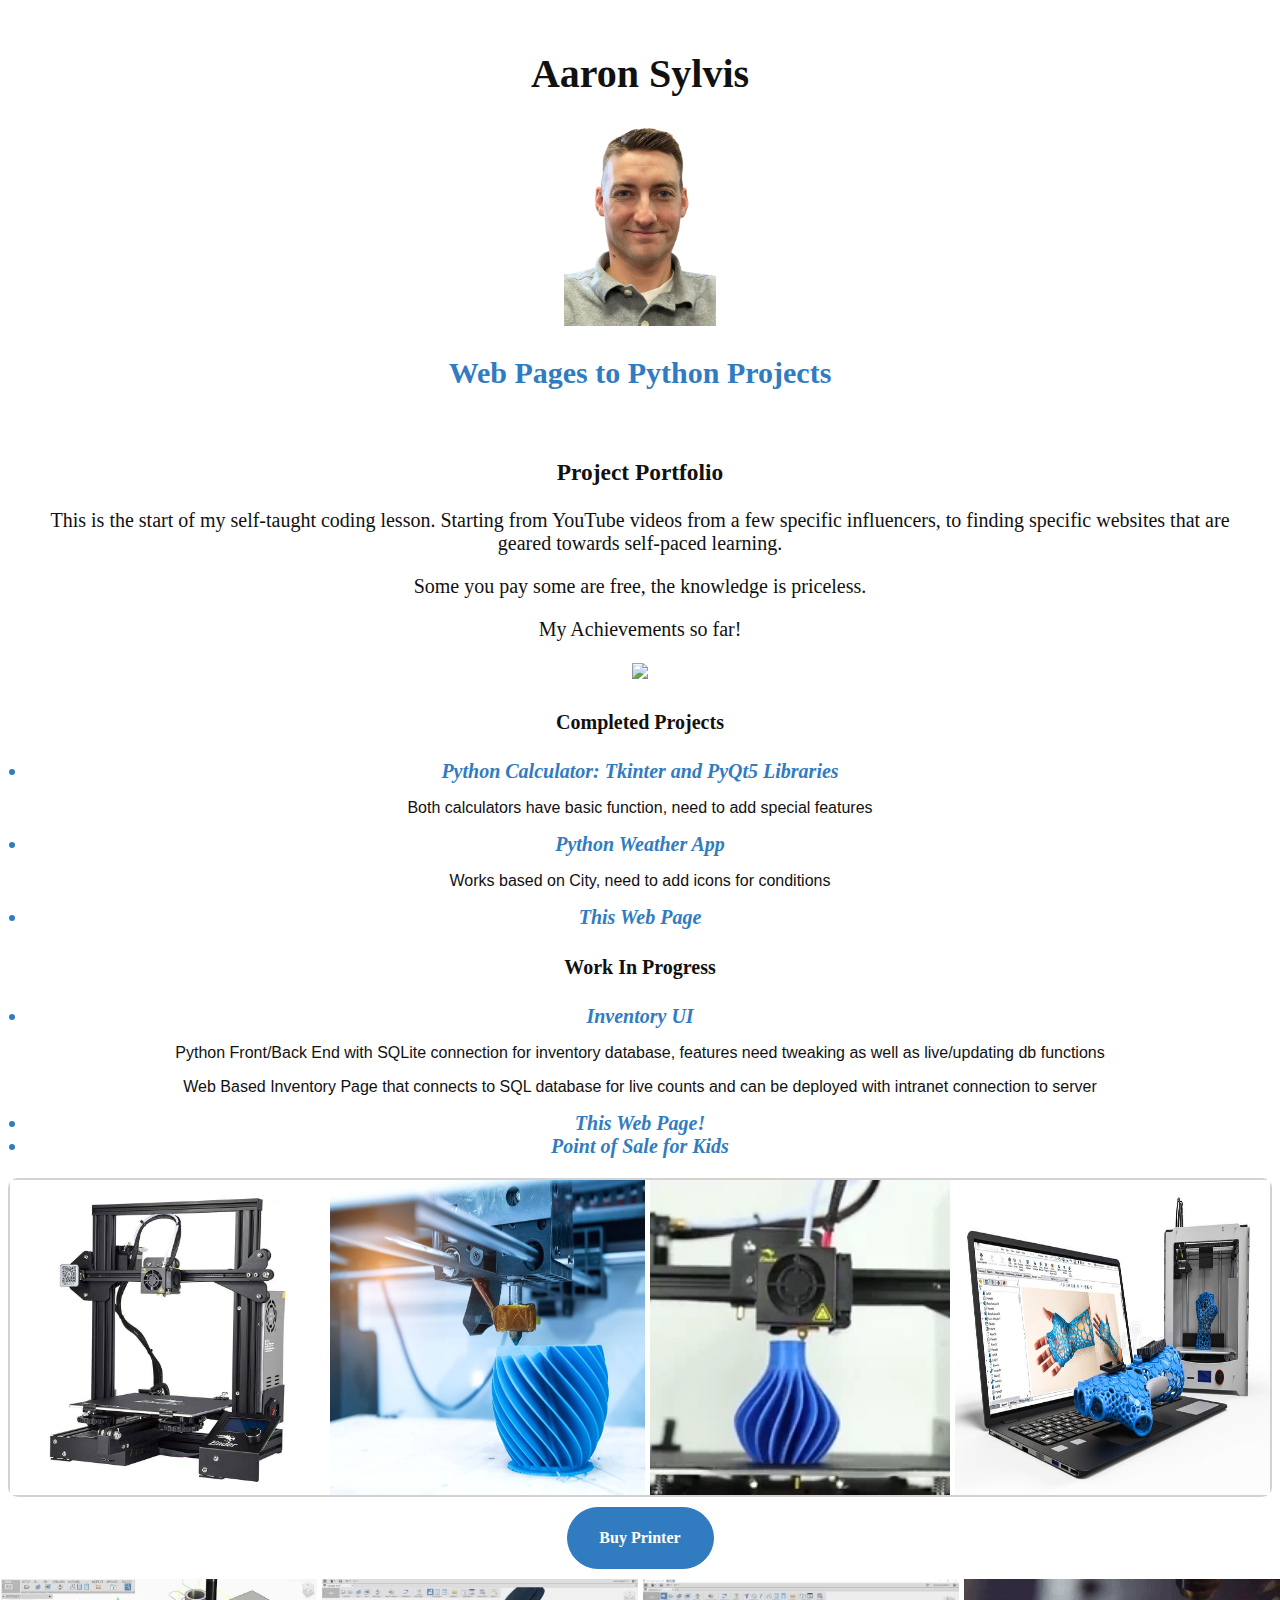
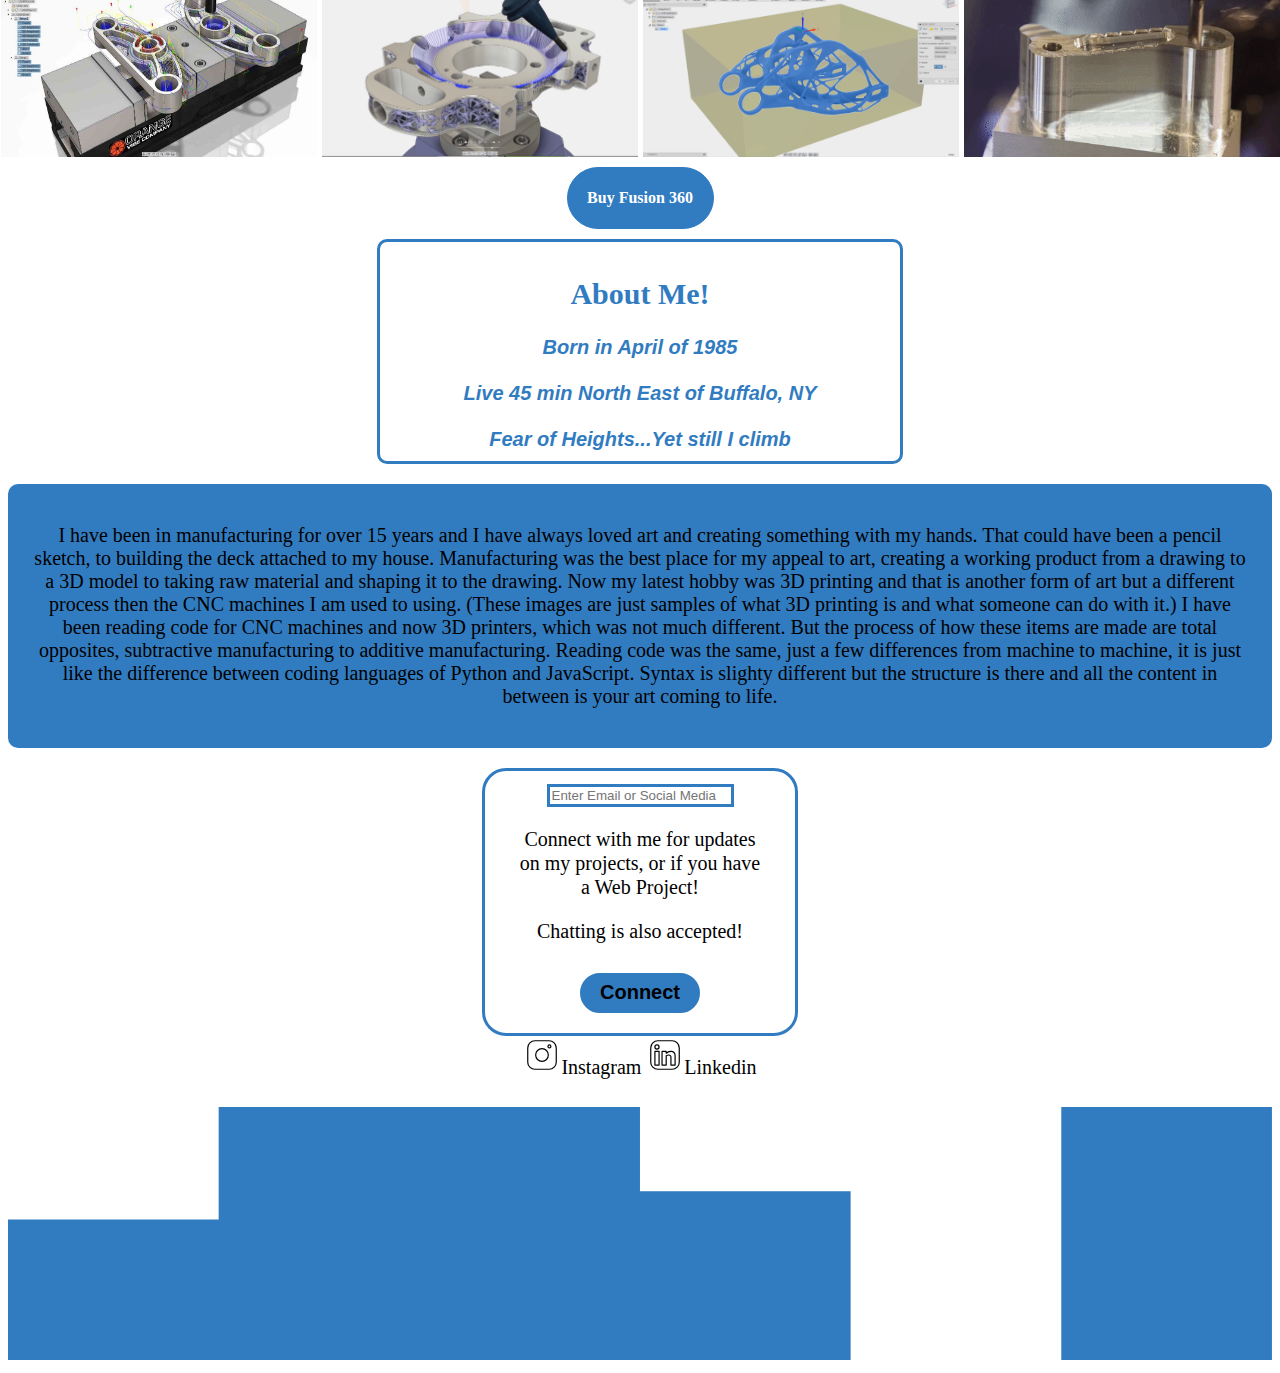
==== index.html @ c6c001b4 "Add files via upload" ====
<!DOCTYPE html>
<html lang="en">
<head>
    <link rel="stylesheet" href="styles.css"/>
    <meta charset="UTF-8">
    <meta name="viewport" content="width=devi<html lang="en"ce-width, initial-scale=1.0">
    <script src="actions.js"></script>
    <title>Aaron's Portfolio</title>
    <h1>Aaron Sylvis</h1>
    <div class="headshot">
    <!--<img src="me.jpg" width="10%">-->
    <img src="Me2.png" width="12%" alt="Aaron Headshot no backgorund">
    </div>
    <h2>Web Pages to Python Projects</h2>
    </head>
<body>
    <div class="pp">
        <h3>Project Portfolio</h3>
         <p id="bio-1"> This is the start of my self-taught coding lesson. Starting from YouTube videos from a few specific influencers,
            to finding specific websites that are geared towards self-paced learning.</p> 
            <p id="bio-1">Some you pay some are free, the knowledge is priceless.</p>
            <p>My Achievements so far!</p>
            <img src="\images\Responsive Web Design Cert.png">
        <h4>Completed Projects</h4>
        <li>Python Calculator: Tkinter and PyQt5 Libraries</li><p id="bio">Both calculators have basic function, need to add special features</p>
        <li>Python Weather App</li><p id="bio">Works based on City, need to add icons for conditions</p>
        <li>This Web Page</li>
        <h4>Work In Progress</h4>
        <li>Inventory UI</li>
        <p id="bio">Python Front/Back End with SQLite connection for inventory database, features need tweaking as well as live/updating db functions</p>
        <p id="bio">Web Based Inventory Page that connects to SQL database for live counts and can be deployed with intranet connection to server</p>
        <li>This Web Page!</li>
        <li><a href="https://point-of-service.netlify.app/" target="_blank" class="project">Point of Sale for Kids</a></li>                           
    </div>

    <div class="printers">
        <img src="Creality Printer.jpg" width="25%" alt="Creality Ender 3  3d printer">
        <img src="3d-Printing.jpg" width="25%" alt="3d printer blue sweeping lines vase">
        <img src="3D printing.webp" width="25%" alt="GIF blue sweeping lines vase layer by layer">
        <img src="Ultimaker.jpg" width="25%" alt="Ultimaker 3d printer with product on laptop">
    </div>
    <div class="button-buy1">
        <p><a id="button" href="https://www.amazon.com/Pro-Removable-Certified-8-66x8-66x9-84in-220x220x250mm/dp/B07GYRQVYV/ref=sr_1_4?keywords=creality+printer&amp;qid=1649357016&amp;sr=8-4&_encoding=UTF8&tag=coffeecarscoo-20&linkCode=ur2&linkId=7a44c56102f9de5763a518b276091208&camp=1789&creative=9325" target="_blank">
            Buy Printer</a></p>
    </div>
    <div class="fusion">
        <img src="Fusion360.jpeg" width="25%" alt="FusionCAM, Vise setup with two parts toolpath lines">
        <img src="Fusion360-2.png" width="25%" alt="FusionCAM, Additive part with 5th axis machining toolpath">
        <img src="Fusion360-3.png" width="25%" alt="Fusion, Generative design incased in faded block">
        <img src="Fusion360-4.gif" width="25%" alt="Fusion GIF, Toolpath simulation to machine cutting material">
    </div>
    <div class="button-buy2">
        <p><a id="button" href="https://www.dpbolvw.net/click-100498652-12217302" target="_blank">Buy Fusion 360</a></p>
    </div>
    <!--Fusion360</a>-->
    <div class="me">
    <h2>About Me!</h2>
        <div class="list-me">
        <li>Born in April of 1985</li>
        <br />
        <li>Live 45 min North East of Buffalo, NY</li>
        <br />
        <li>Fear of Heights...Yet still I climb</li>
        </div>
    </div>
    <div class="exp">
        <p>I have been in manufacturing for over 15 years and I have always loved art and creating something with my hands. That could have been a pencil sketch,
            to building the deck attached to my house. Manufacturing was the best place for my appeal to art, creating a working product from a drawing to a 3D model
            to taking raw material and shaping it to the drawing. Now my latest hobby was 3D printing and that is another form of
            art but a different process then the CNC machines I am used to using. (These images are just samples of what 3D printing
            is and what someone can do with it.) I have been reading code for CNC machines and now 3D printers, which was not much different.
            But the process of how these items are made are total opposites, subtractive manufacturing to additive manufacturing. Reading code was the same,
            just a few differences from machine to machine, it is just like the difference between coding languages of Python and JavaScript. Syntax is slighty different
            but the structure is there and all the content in between is your art coming to life. </p>  
    </div>
    <div class="input-text">
        <form method="post" action='name-list.html'>
        <input id="textbox" type="email" placeholder="Enter Email or Social Media"><p>Connect with me for updates on my projects, or if you have a Web Project!</p>
            <p>Chatting is also accepted!</p>
        <input class="media-button" type="submit" value="Connect">
        </form>
    </div>
    <div class="media-list">
        <label><a href="https://www.instagram.com/a_ron2005/" target="_blank"><img src="../images/instagram.svg" width="3%">Instagram </a></label>
        <label><a href="https://www.linkedin.com/in/aaron-sylvis-09b8aa9b" target="_blank"><img src="../images/linkedin2.svg" width="3%">Linkedin </a></label>
    </div>
    <svg id="waves" xmlns="http://www.w3.org/2000/svg" viewBox="0 0 1440 320"><path fill="#317cc1" fill-opacity="1" d="M0,64L0,160L240,160L240,32L480,32L480,32L720,32L720,128L960,128L960,320L1200,320L1200,32L1440,32L1440,320L1200,320L1200,320L960,320L960,320L720,320L720,320L480,320L480,320L240,320L240,320L0,320L0,320Z"></path></svg>
</body>
</html>
---- styles.css ----
:root{
    --blue-button: #317cc1;
        
}
h1{
    /*background-image: url("../images/wave.svg");*/
    
}
h2{
    color: var(--blue-button);
    
}
body{
    background: white;
    color: rgb(17, 17, 17);
    font-size: 20px;
    font-weight: lighter;
    text-align: center;
    margin-top: 50px;
    /*background-image: url("../images/mountain.jpg");
    background-image: url("../images/wave.svg");*/
    
}

/*.headshot{
    border: 1px solid #0c0c0c;
    border-radius: 80px; 
    border-style: dashed;
}*/

.pp{
    margin-top: 10px;
    padding: 20px;
}

li{
    font-weight: bold;
    color: var(--blue-button);
    font-style: italic;
}

#bio-1{
    font-size: 20px;
}

#bio{
    font-size: 16px;
    font-family: Arial, Helvetica, sans-serif;
}
.project{
    font-weight: bold;
    color: var(--blue-button);
    font-style: italic;
    text-decoration: none;
}
.printers{
    display: flex;
    justify-content: center;
    object-fit: cover;
    gap: 5px;
    border: 2px solid rgb(211, 209, 209);
    border-radius: 10px;
}

.fusion{
    display: flex;
    justify-content: center;
    object-fit: fill;
    gap: 5px;
}

.button-buy1{
     color: white;
     border: 1px solid var(--blue-button);
     border-radius: 50px;
     background: var(--blue-button);
     padding-left: 10px;
     padding-right: 10px;
     padding-top: 5px;
     padding-bottom: 5px;
     font-size: 16px;
     font-weight: bold;
     color: #ffffff;
     width: 125px;
     margin-left: auto;
     margin-right: auto;
     margin-top: 10px;
     margin-bottom: 10px;
}
.button-buy1:hover {
    background: rgb(206, 105, 23);
    color: #111011
}

.button-buy2{
    color: white;
    border: 1px solid var(--blue-button);
    border-radius: 50px;
    background: var(--blue-button);
    padding-left: 10px;
    padding-right: 10px;
    padding-top: 5px;
    padding-bottom: 5px;
    font-size: 16px;
    font-weight: bold;
    color: #ffffff;
    width: 125px;
    margin-left: auto;
    margin-right: auto;
    margin-top: 10px;
    margin-bottom: 10px;
}
.button-buy2:hover {
   background: rgb(206, 105, 23);
   color: #111011
}

#button{
    color: white;
    text-decoration: none;
}

.me{
    font-family: Georgia, 'Times New Roman', Times, serif;
    padding: 10px;
    border: 3px solid var(--blue-button);
    border-radius: 10px;
    color: #080808;
    list-style: none;
    max-width: 500px;
    display: block;
    justify-content: center;
    margin-left: auto;
    margin-right: auto;

}

.list-me{
    font-family:'Lucida Sans', 'Lucida Sans Regular', 'Lucida Grande', 'Lucida Sans Unicode', Geneva, Verdana, sans-serif;
    font-size: 20px;
    font-weight: bold;
    color: rgb(206, 105, 23);
    text-align: center;    
}

.exp{
    padding: 20px;
    background: var(--blue-button);
    color: black;
    font-size: 20px;
    border-radius: 10px;
    margin-bottom: 20px;
    margin-top: 20px;
}

.input-text{
    display: block;
    line-height: 24px;
    width: 250px;
    margin-left: auto;
    margin-right: auto;
    padding-top: 10px;
    padding-bottom: 10px;
    padding-left: 30px;
    padding-right: 30px;
    border: 3px solid var(--blue-button);;
    border-radius: 24px;
    color: black;

}

#textbox{
    border: 3px solid var(--blue-button);
}

.media-button {
    padding-left: 10px;
    padding-right: 10px;
    padding-top: 5px;
    padding-bottom: 5px;
    font-size: 20px;
    font-weight: bold;
    margin-left: auto;
    margin-right: auto;
    margin-top: 10px;
    margin-bottom: 10px;
    min-width: 120px;
    height: 40px;
    padding: 5px 10px;
    cursor: pointer;
    transition: all 0.3s ease;
    position: relative;
    display: inline-block;
    outline: none;
    border-radius: 30px;
    z-index: 0;
    background: var(--blue-button);
    overflow: hidden;
    border: 2px solid var(--blue-button);
    color: var(--blue-button)
    text-align: center;
}
.media-button:hover {
    color: rgb(211, 209, 209);
    background: rgb(206, 105, 23);
}
.media-button :hover:after {
    width: 100%;
}
.media-button:after {
    content: "Connect";
    position: absolute;
    z-index: -1;
    transition: all 0.5s ease;
    left: 18%;
    top: 25%;
    width: 0;
    height: 100%;
    background: white;
    
}
  
.media-list, a {
    color: black;
    text-decoration: none;
}

@media(max-width: 750px){
    :root{
        --blue-button: #666869;
    background: radial-gradient(
        #ccc 20%,
        #223 100%
     );
    }  
}
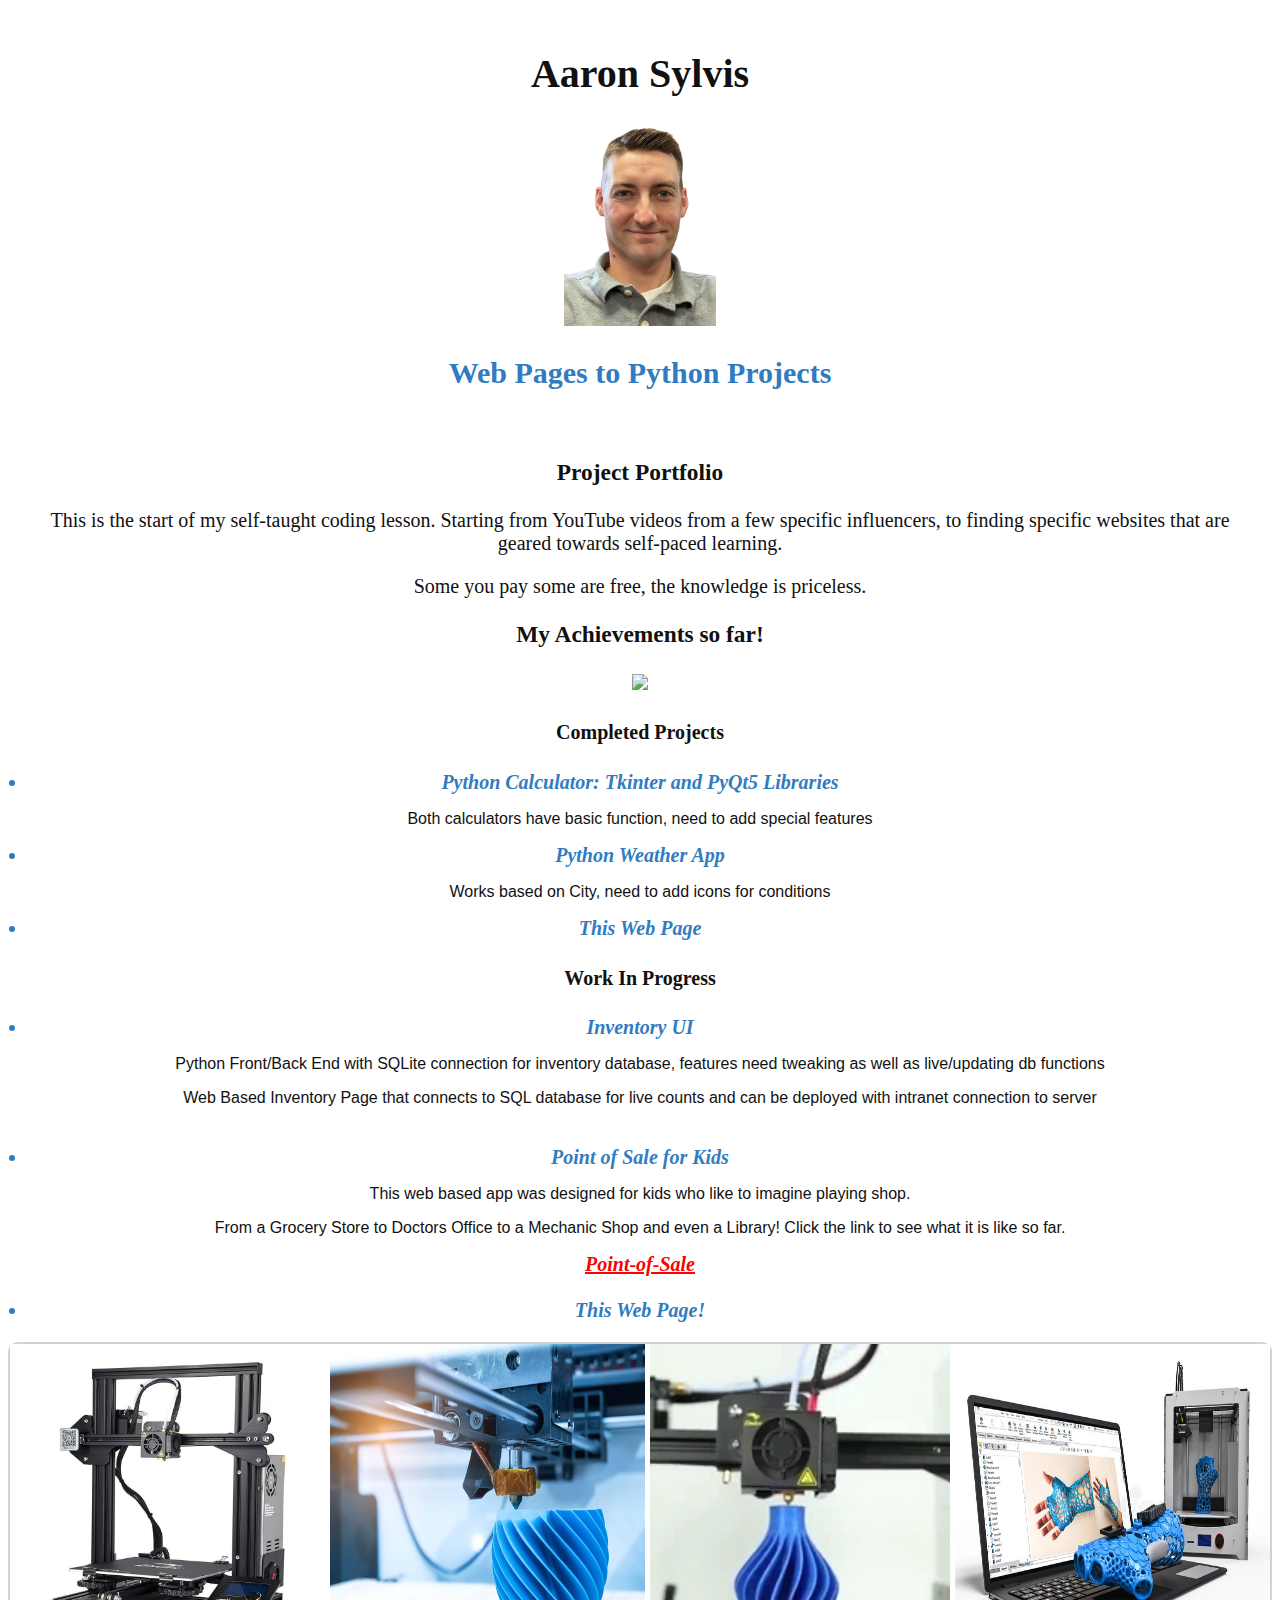
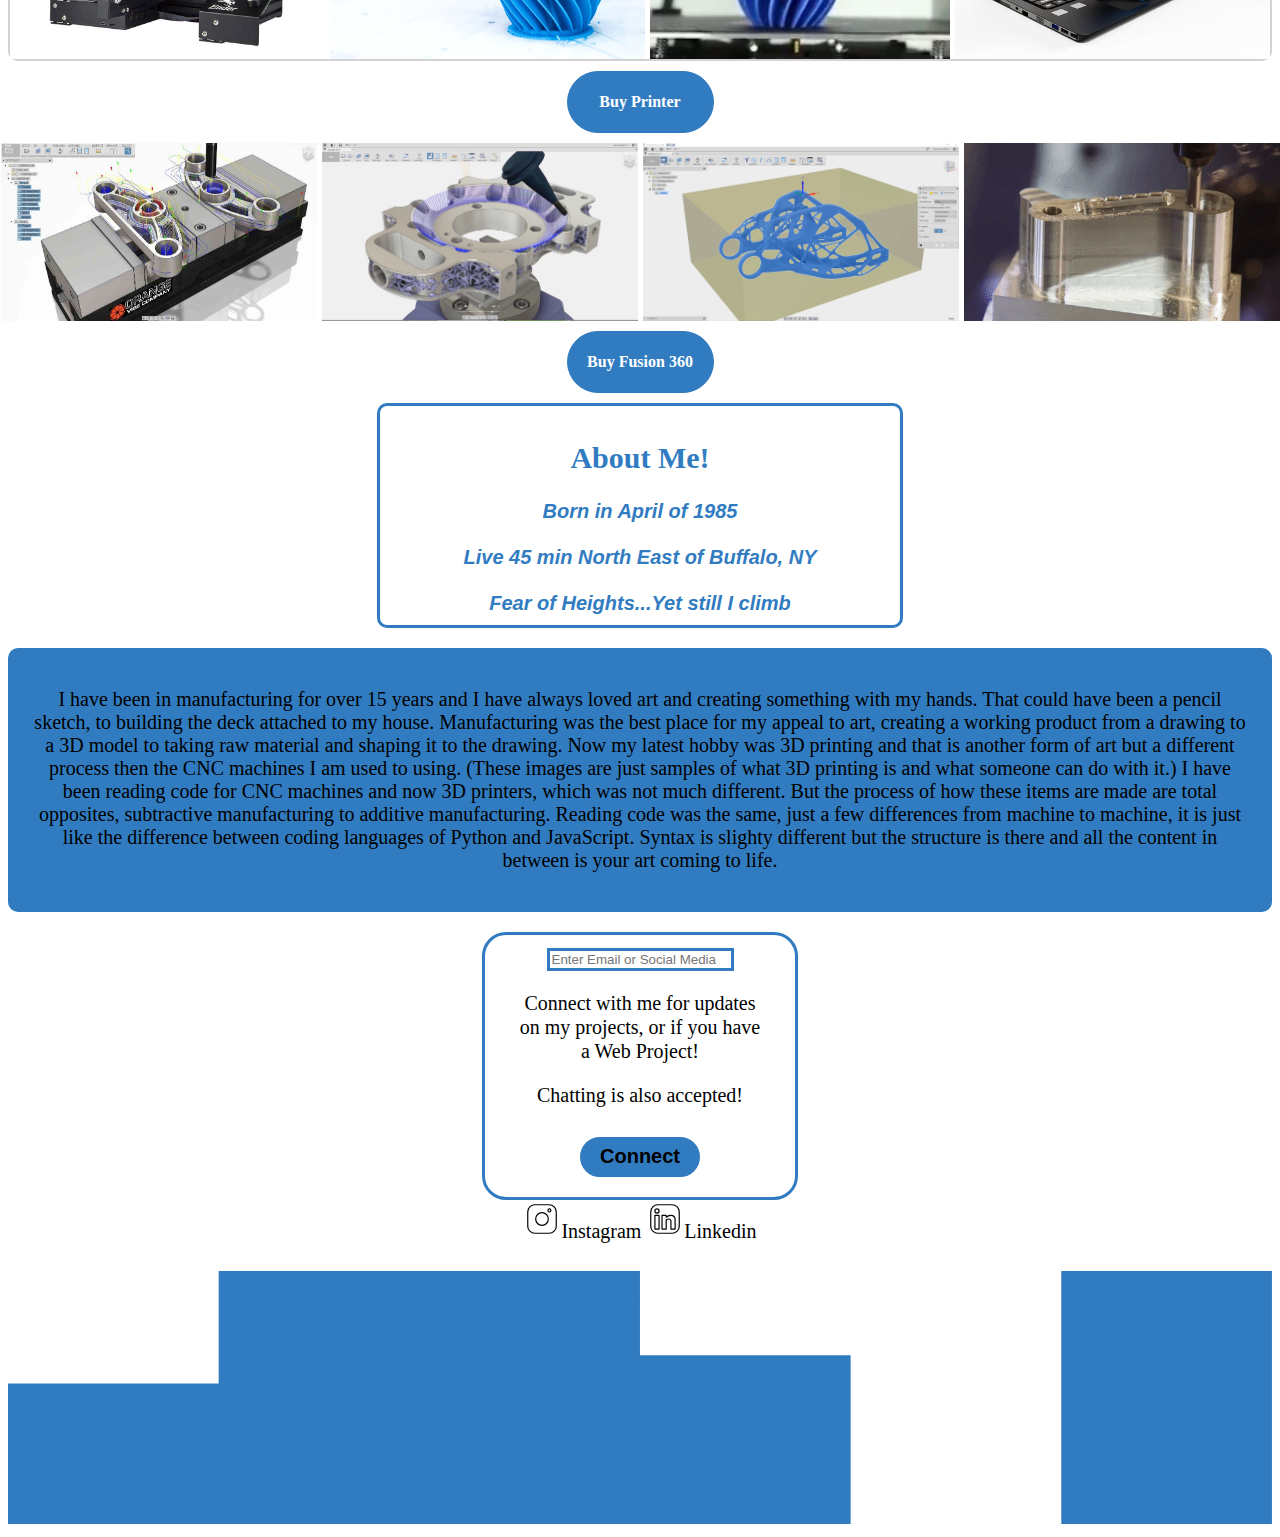
==== commit 65903571: "Add files via upload" ====
--- a/index.html
+++ b/index.html
@@ -19,8 +19,8 @@
          <p id="bio-1"> This is the start of my self-taught coding lesson. Starting from YouTube videos from a few specific influencers,
             to finding specific websites that are geared towards self-paced learning.</p> 
             <p id="bio-1">Some you pay some are free, the knowledge is priceless.</p>
-            <p>My Achievements so far!</p>
-            <img src="\images\Responsive Web Design Cert.png">
+            <h3>My Achievements so far!</h3>
+            <img src="/images/Responsive Web Design Cert.png" width="30%">
         <h4>Completed Projects</h4>
         <li>Python Calculator: Tkinter and PyQt5 Libraries</li><p id="bio">Both calculators have basic function, need to add special features</p>
         <li>Python Weather App</li><p id="bio">Works based on City, need to add icons for conditions</p>
@@ -29,8 +29,13 @@
         <li>Inventory UI</li>
         <p id="bio">Python Front/Back End with SQLite connection for inventory database, features need tweaking as well as live/updating db functions</p>
         <p id="bio">Web Based Inventory Page that connects to SQL database for live counts and can be deployed with intranet connection to server</p>
-        <li>This Web Page!</li>
-        <li><a href="https://point-of-service.netlify.app/" target="_blank" class="project">Point of Sale for Kids</a></li>                           
+        <br>
+        <li>Point of Sale for Kids</li>
+        <p id="bio">This web based app was designed for kids who like to imagine playing shop.</p>
+        <p id="bio">From a Grocery Store to Doctors Office to a Mechanic Shop and even a Library! Click the link to see what it is like so far.</p>
+        <a href="https://point-of-service.netlify.app/" target="_blank" id="project">Point-of-Sale</a>
+        <br><br>
+        <li>This Web Page!</li>                           
     </div>
 
     <div class="printers">
--- a/styles.css
+++ b/styles.css
@@ -47,11 +47,12 @@
     font-size: 16px;
     font-family: Arial, Helvetica, sans-serif;
 }
-.project{
-    font-weight: bold;
-    color: var(--blue-button);
+#project{
+    font-weight: bold;
+    color: red;
     font-style: italic;
-    text-decoration: none;
+    text-decoration: underline;
+    
 }
 .printers{
     display: flex;
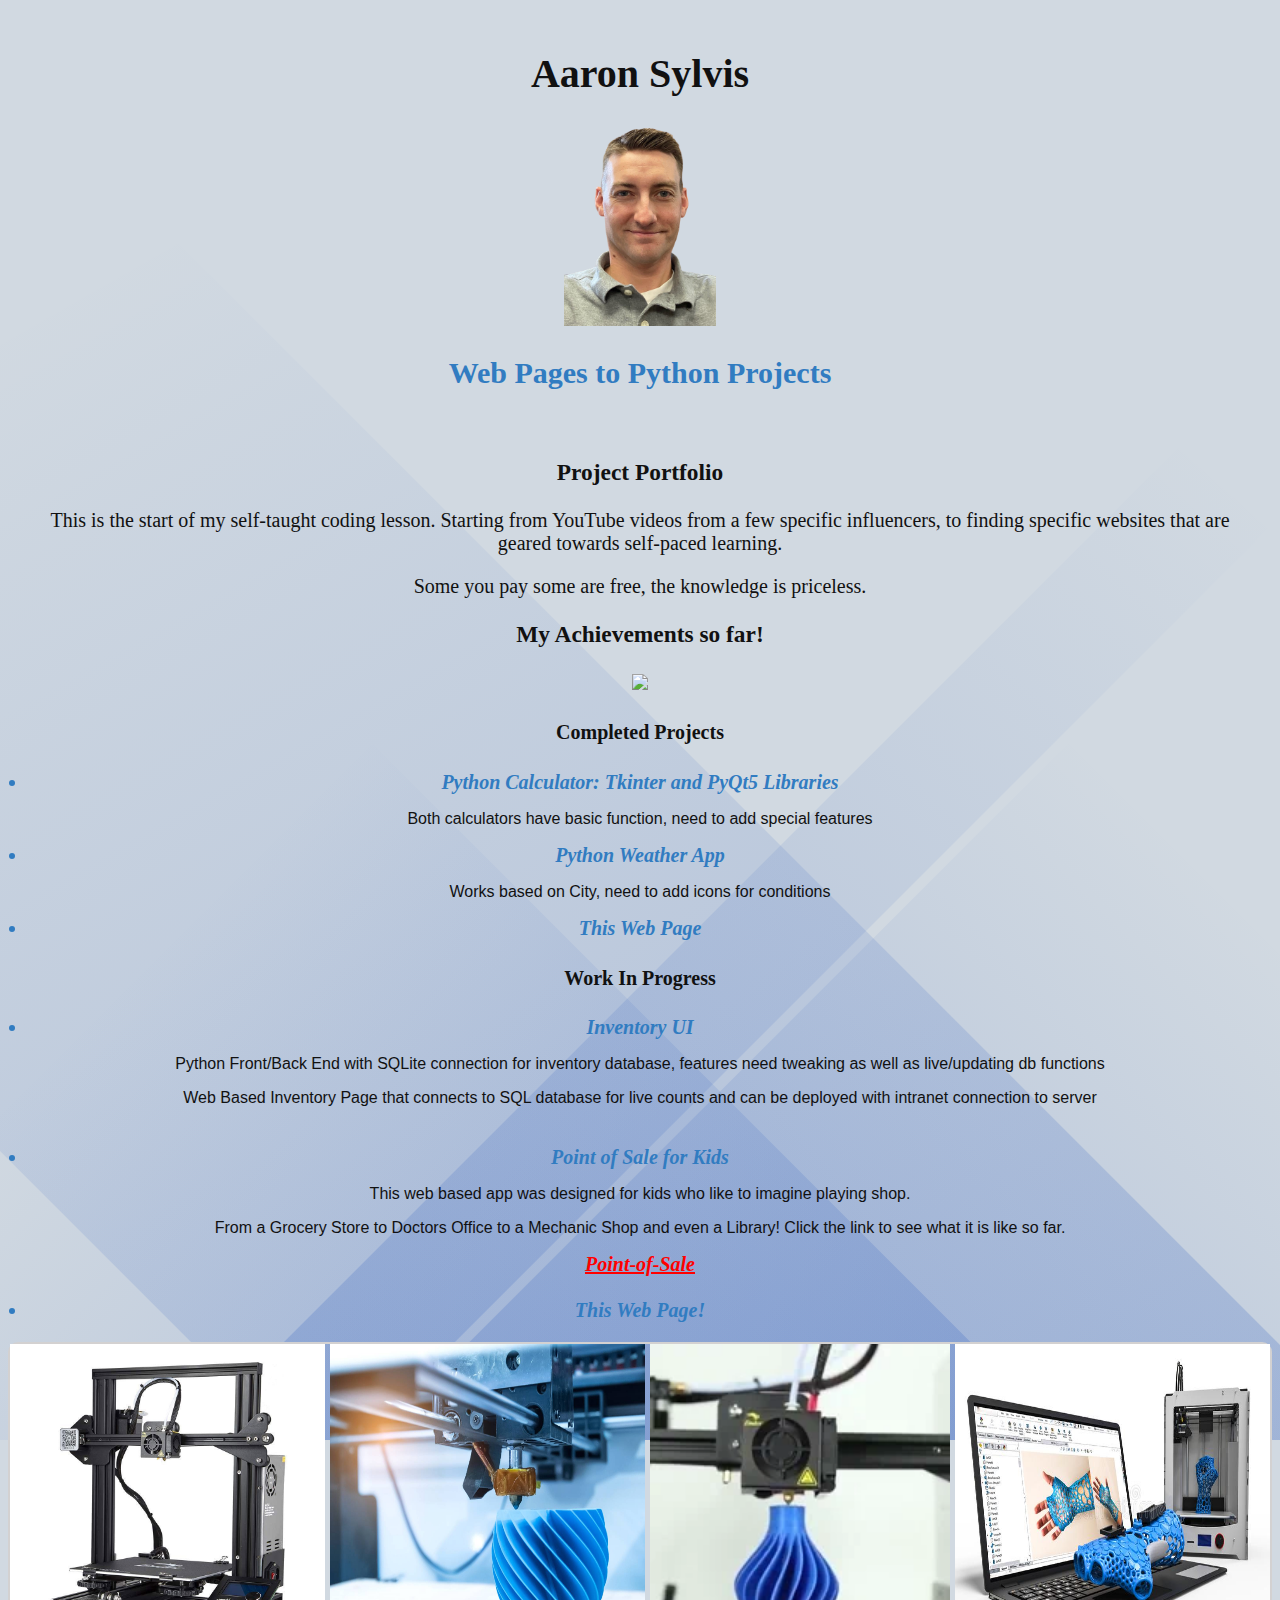
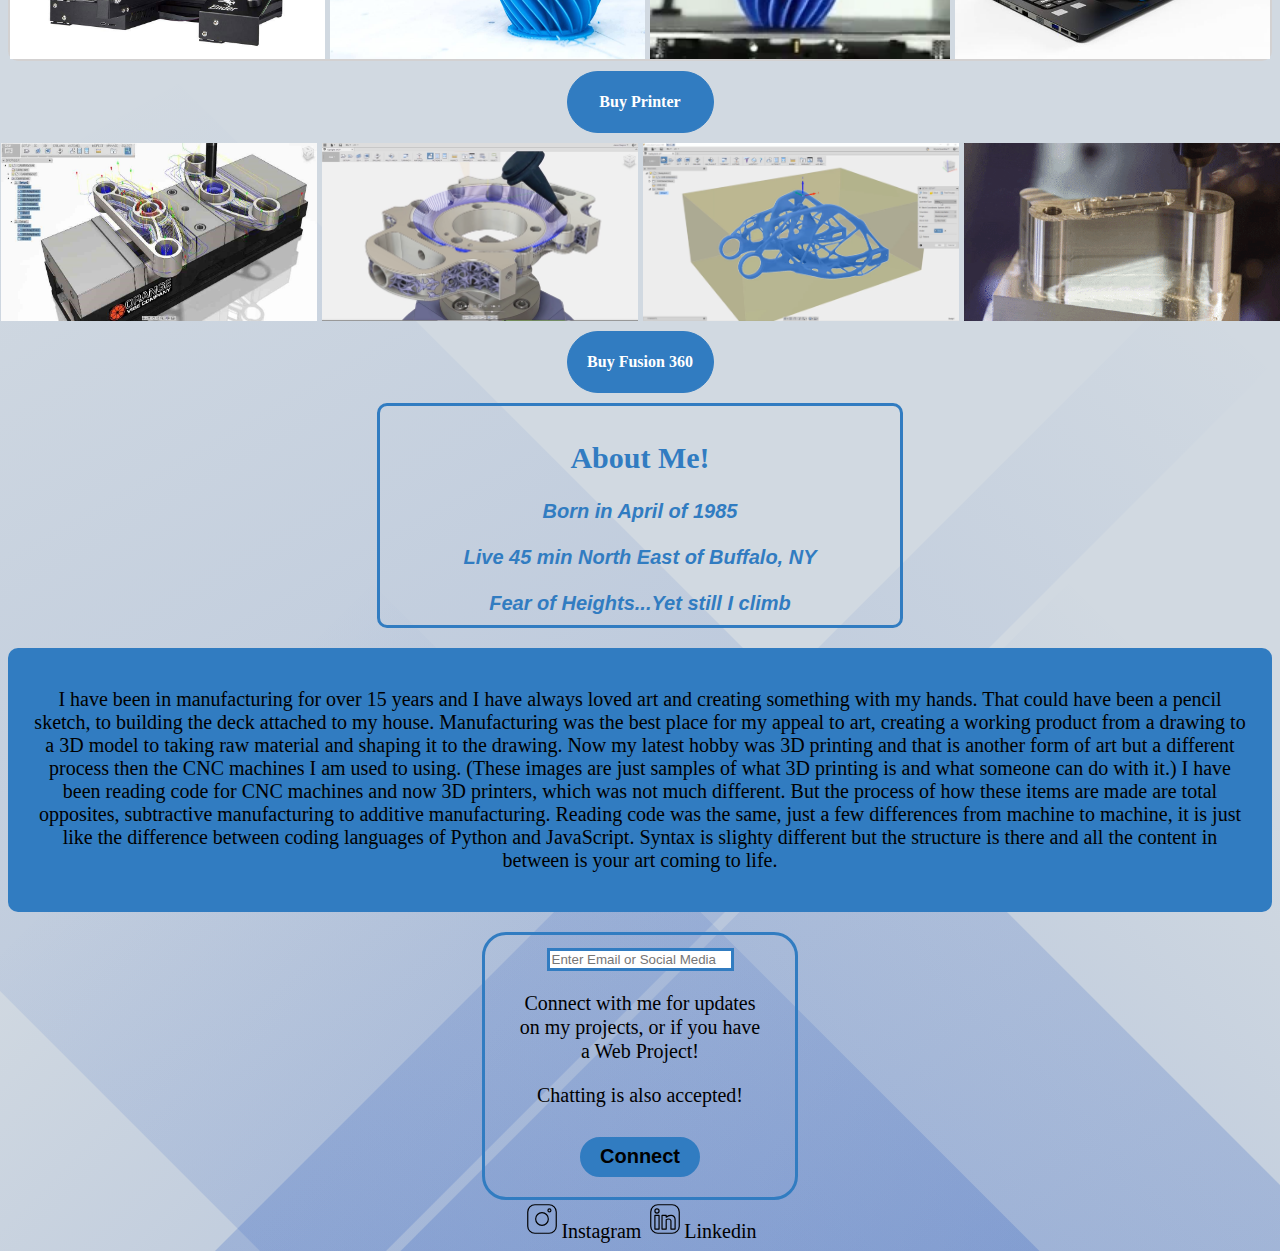
==== commit c44de451: "Add files via upload" ====
--- a/index.html
+++ b/index.html
@@ -89,6 +89,6 @@
         <label><a href="https://www.instagram.com/a_ron2005/" target="_blank"><img src="../images/instagram.svg" width="3%">Instagram </a></label>
         <label><a href="https://www.linkedin.com/in/aaron-sylvis-09b8aa9b" target="_blank"><img src="../images/linkedin2.svg" width="3%">Linkedin </a></label>
     </div>
-    <svg id="waves" xmlns="http://www.w3.org/2000/svg" viewBox="0 0 1440 320"><path fill="#317cc1" fill-opacity="1" d="M0,64L0,160L240,160L240,32L480,32L480,32L720,32L720,128L960,128L960,320L1200,320L1200,32L1440,32L1440,320L1200,320L1200,320L960,320L960,320L720,320L720,320L480,320L480,320L240,320L240,320L0,320L0,320Z"></path></svg>
+    <!--<svg id="waves" xmlns="http://www.w3.org/2000/svg" viewBox="0 0 1440 320"><path fill="#317cc1" fill-opacity="1" d="M0,64L0,160L240,160L240,32L480,32L480,32L720,32L720,128L960,128L960,320L1200,320L1200,32L1440,32L1440,320L1200,320L1200,320L960,320L960,320L720,320L720,320L480,320L480,320L240,320L240,320L0,320L0,320Z"></path></svg>-->
 </body>
 </html>--- a/styles.css
+++ b/styles.css
@@ -1,9 +1,8 @@
 :root{
     --blue-button: #317cc1;
-        
-}
-h1{
-    /*background-image: url("../images/wave.svg");*/
+      
+}
+h1{    /*background-image: url("../images/wave.svg");*/
     
 }
 h2{
@@ -19,6 +18,7 @@
     margin-top: 50px;
     /*background-image: url("../images/mountain.jpg");
     background-image: url("../images/wave.svg");*/
+    background-image: url("data:image/svg+xml,%3csvg xmlns='http://www.w3.org/2000/svg' version='1.1' xmlns:xlink='http://www.w3.org/1999/xlink' xmlns:svgjs='http://svgjs.com/svgjs' width='1440' height='1440' preserveAspectRatio='none' viewBox='0 0 1440 1440'%3e%3cg mask='url(%26quot%3b%23SvgjsMask1066%26quot%3b)' fill='none'%3e%3crect width='1440' height='1440' x='0' y='0' fill='rgba(209%2c 217%2c 225%2c 1)'%3e%3c/rect%3e%3cpath d='M186 1440L1626 0L1797 0L357 1440z' fill='url(%23SvgjsLinearGradient1067)'%3e%3c/path%3e%3cpath d='M1375 1440L-65 0L-1151 0L289 1440z' fill='url(%23SvgjsLinearGradient1068)'%3e%3c/path%3e%3cpath d='M371.5334499453113 1440L1440 371.5334499453113L1440 1440z' fill='url(%23SvgjsLinearGradient1067)'%3e%3c/path%3e%3cpath d='M0 1440L1068.4665500546887 1440L 0 371.5334499453113z' fill='url(%23SvgjsLinearGradient1068)'%3e%3c/path%3e%3c/g%3e%3cdefs%3e%3cmask id='SvgjsMask1066'%3e%3crect width='1440' height='1440' fill='white'%3e%3c/rect%3e%3c/mask%3e%3clinearGradient x1='0%25' y1='100%25' x2='100%25' y2='0%25' id='SvgjsLinearGradient1067'%3e%3cstop stop-color='rgba(15%2c 70%2c 185%2c 0.2)' offset='0'%3e%3c/stop%3e%3cstop stop-opacity='0' stop-color='rgba(15%2c 70%2c 185%2c 0.2)' offset='0.66'%3e%3c/stop%3e%3c/linearGradient%3e%3clinearGradient x1='100%25' y1='100%25' x2='0%25' y2='0%25' id='SvgjsLinearGradient1068'%3e%3cstop stop-color='rgba(15%2c 70%2c 185%2c 0.2)' offset='0'%3e%3c/stop%3e%3cstop stop-opacity='0' stop-color='rgba(15%2c 70%2c 185%2c 0.2)' offset='0.66'%3e%3c/stop%3e%3c/linearGradient%3e%3c/defs%3e%3c/svg%3e");
     
 }
 
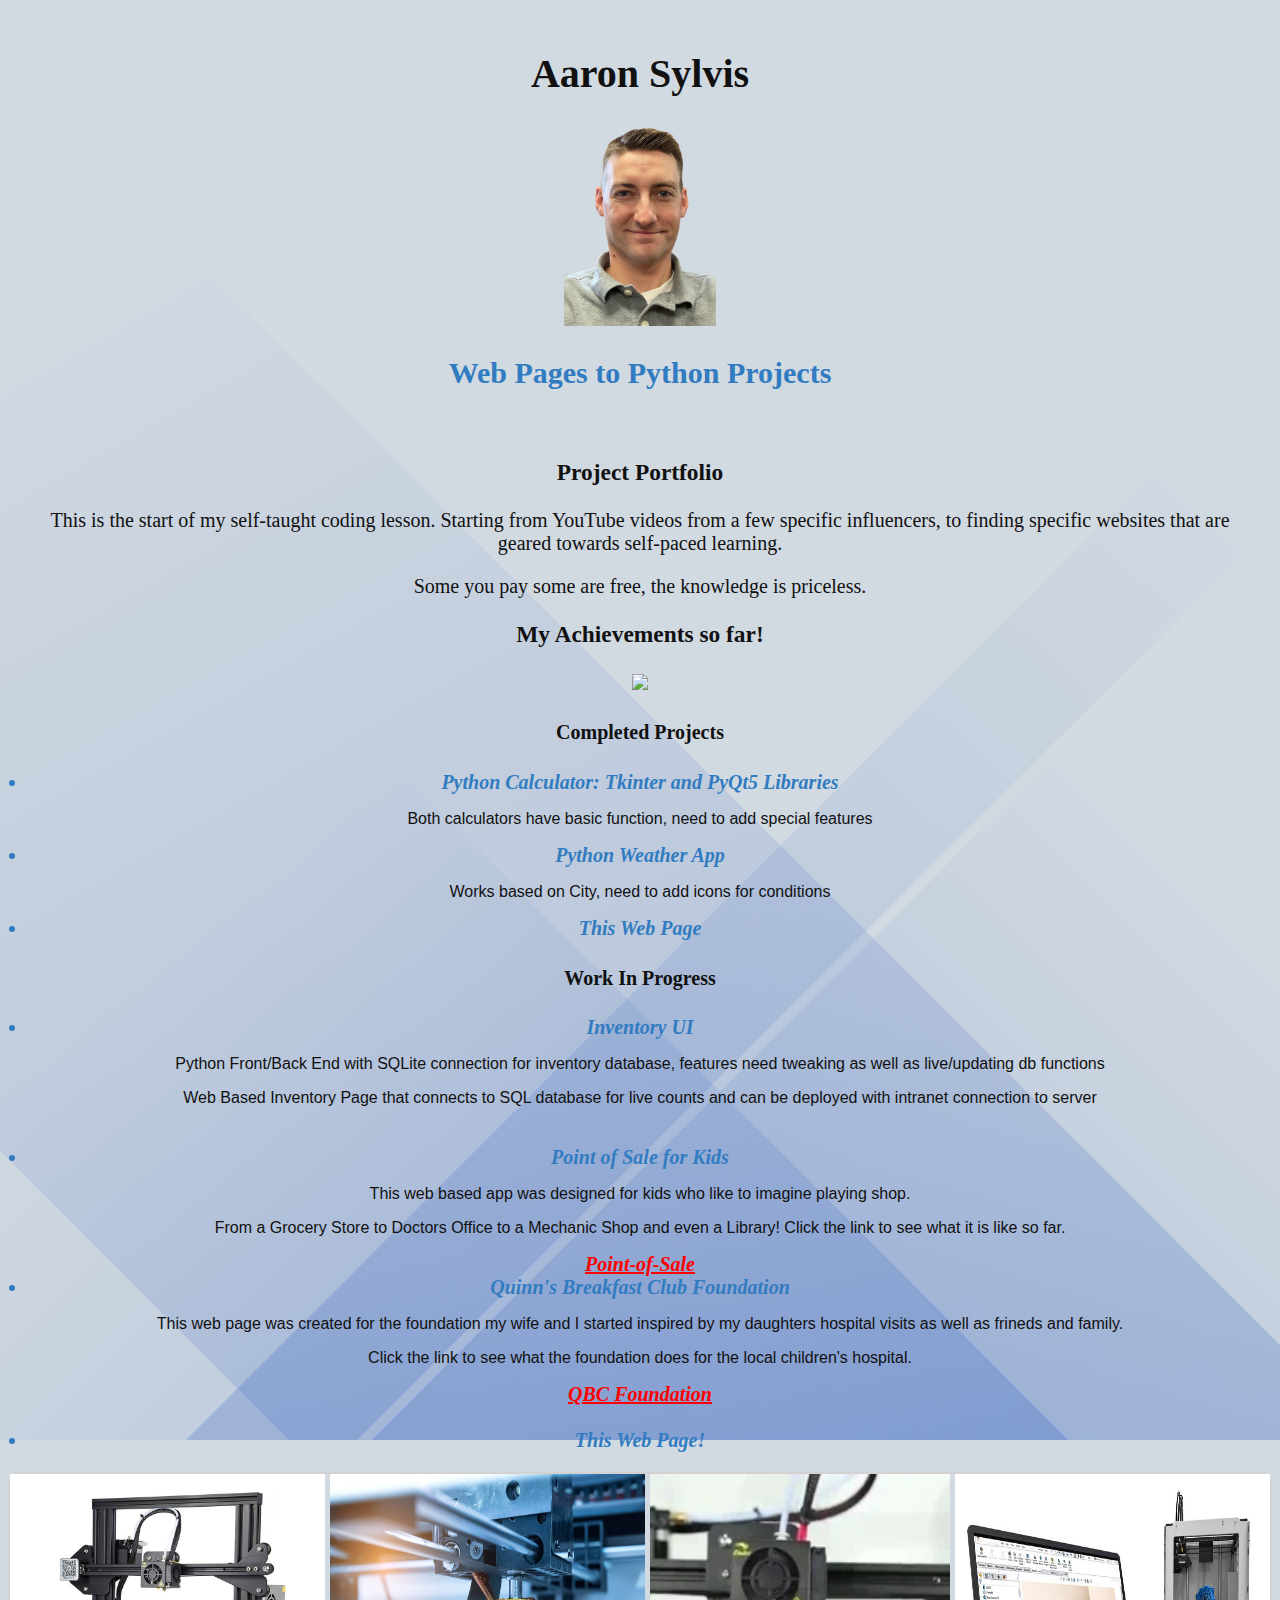
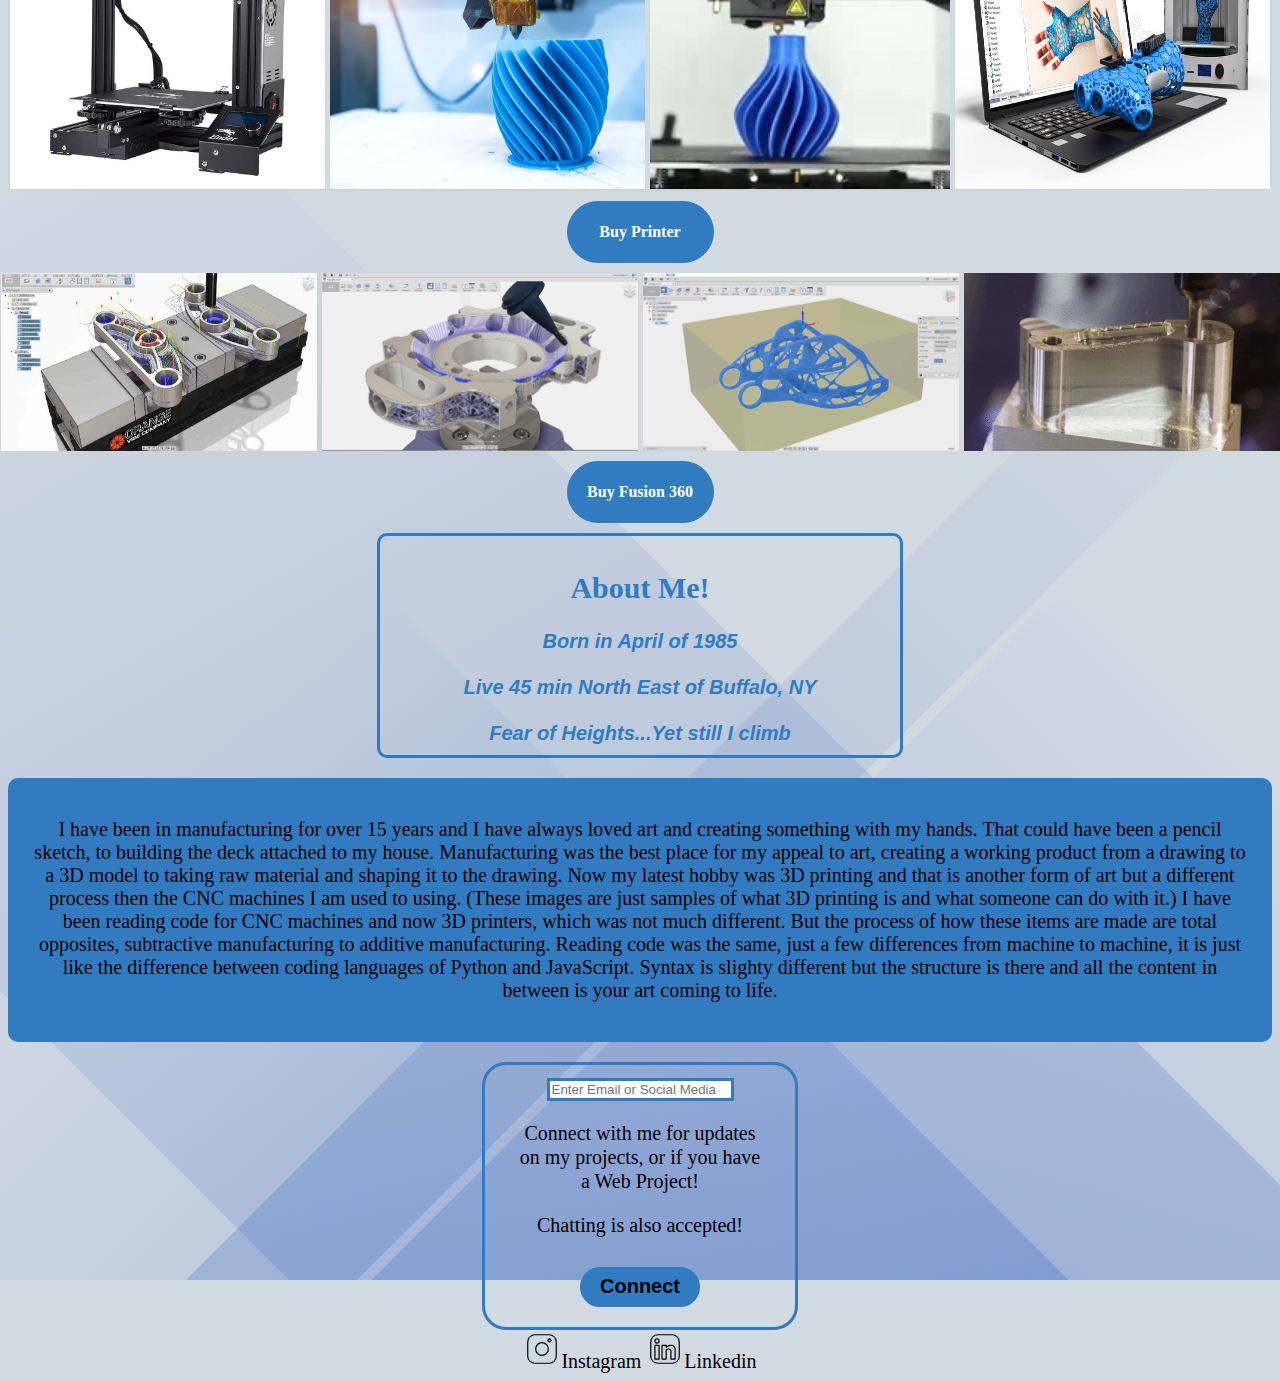
==== commit 15272130: "Update index.html" ====
--- a/index.html
+++ b/index.html
@@ -3,7 +3,7 @@
 <head>
     <link rel="stylesheet" href="styles.css"/>
     <meta charset="UTF-8">
-    <meta name="viewport" content="width=devi<html lang="en"ce-width, initial-scale=1.0">
+    <meta name="viewport" content="width=device-width, initial-scale=1.0">
     <script src="actions.js"></script>
     <title>Aaron's Portfolio</title>
     <h1>Aaron Sylvis</h1>
@@ -34,6 +34,11 @@
         <p id="bio">This web based app was designed for kids who like to imagine playing shop.</p>
         <p id="bio">From a Grocery Store to Doctors Office to a Mechanic Shop and even a Library! Click the link to see what it is like so far.</p>
         <a href="https://point-of-service.netlify.app/" target="_blank" id="project">Point-of-Sale</a>
+        <br>
+        <li>Quinn's Breakfast Club Foundation</li>
+        <p id="bio">This web page was created for the foundation my wife and I started inspired by my daughters hospital visits as well as frineds and family.</p>
+        <p id="bio"> Click the link to see what the foundation does for the local children's hospital.</p>
+        <a href="https://qbcfoundation.netlify.app/" target="_blank" id="project">QBC Foundation</a>
         <br><br>
         <li>This Web Page!</li>                           
     </div>
@@ -91,4 +96,4 @@
     </div>
     <!--<svg id="waves" xmlns="http://www.w3.org/2000/svg" viewBox="0 0 1440 320"><path fill="#317cc1" fill-opacity="1" d="M0,64L0,160L240,160L240,32L480,32L480,32L720,32L720,128L960,128L960,320L1200,320L1200,32L1440,32L1440,320L1200,320L1200,320L960,320L960,320L720,320L720,320L480,320L480,320L240,320L240,320L0,320L0,320Z"></path></svg>-->
 </body>
-</html>+</html>
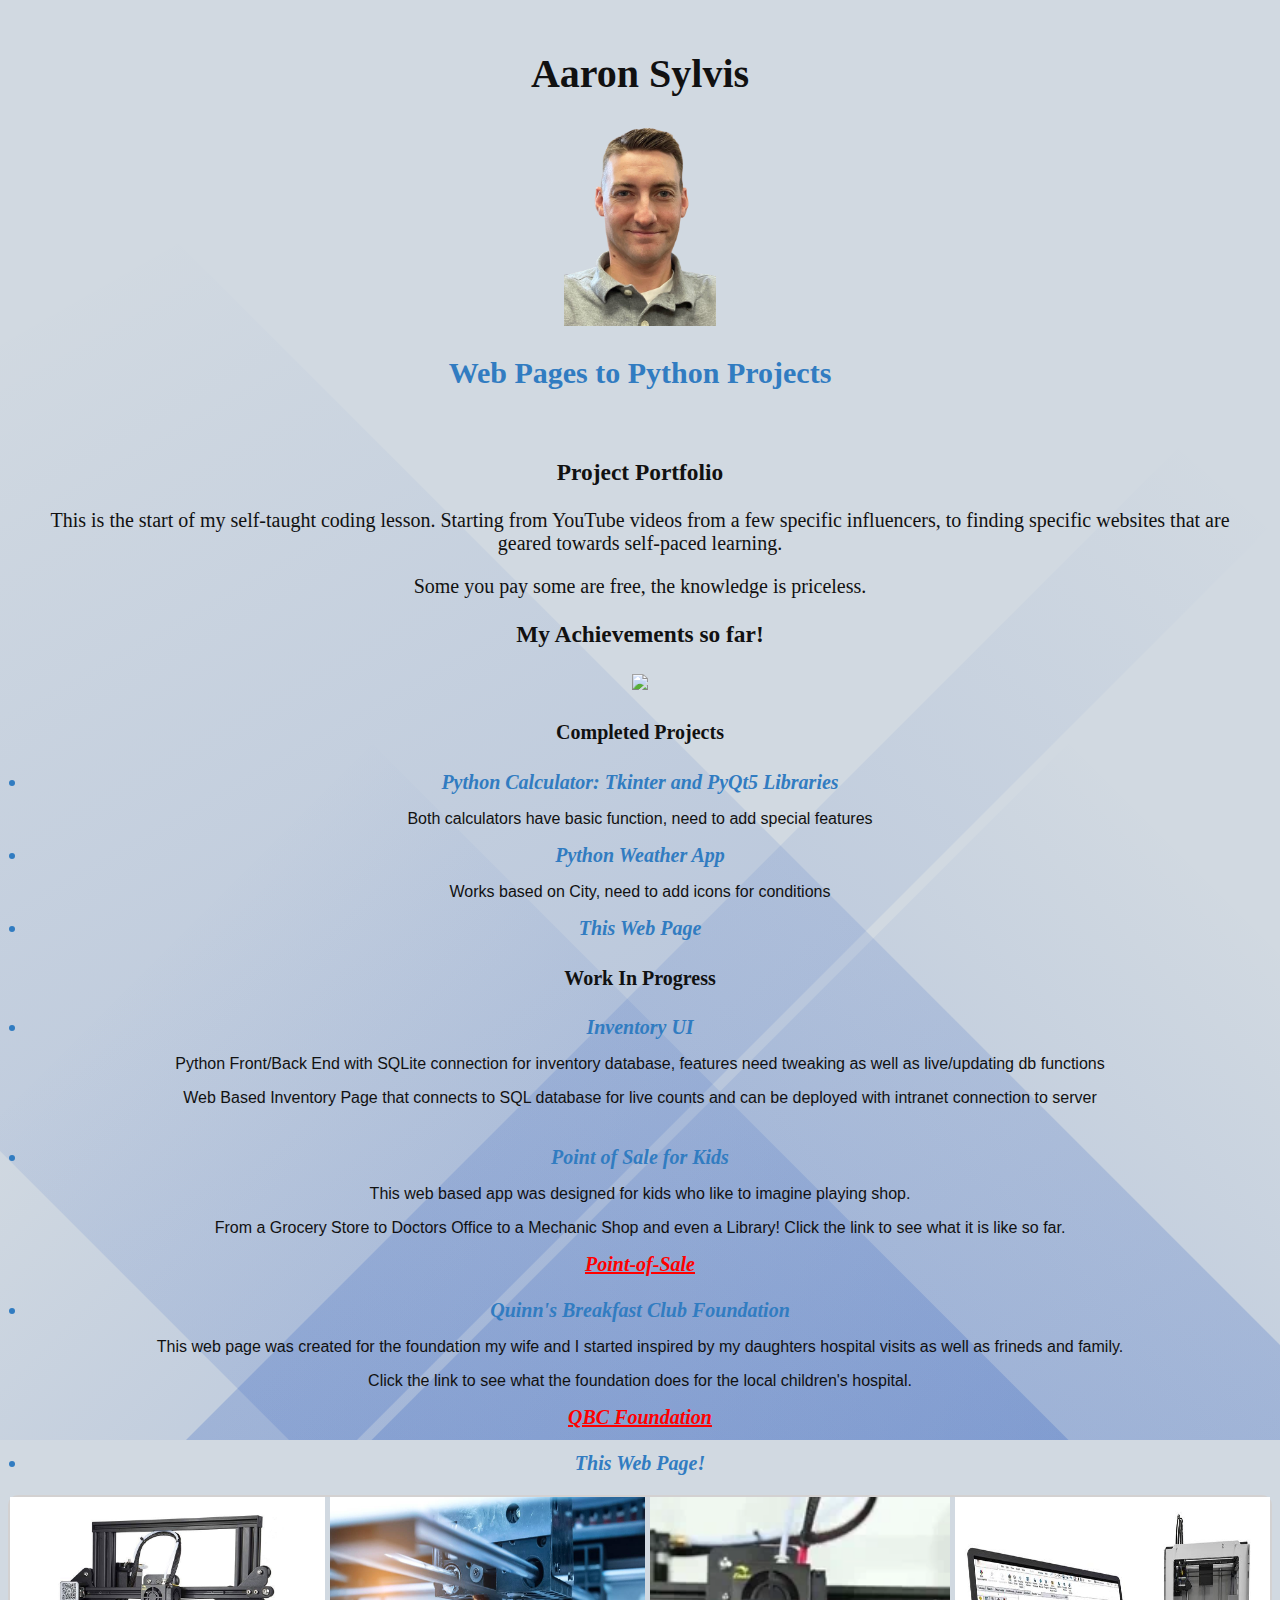
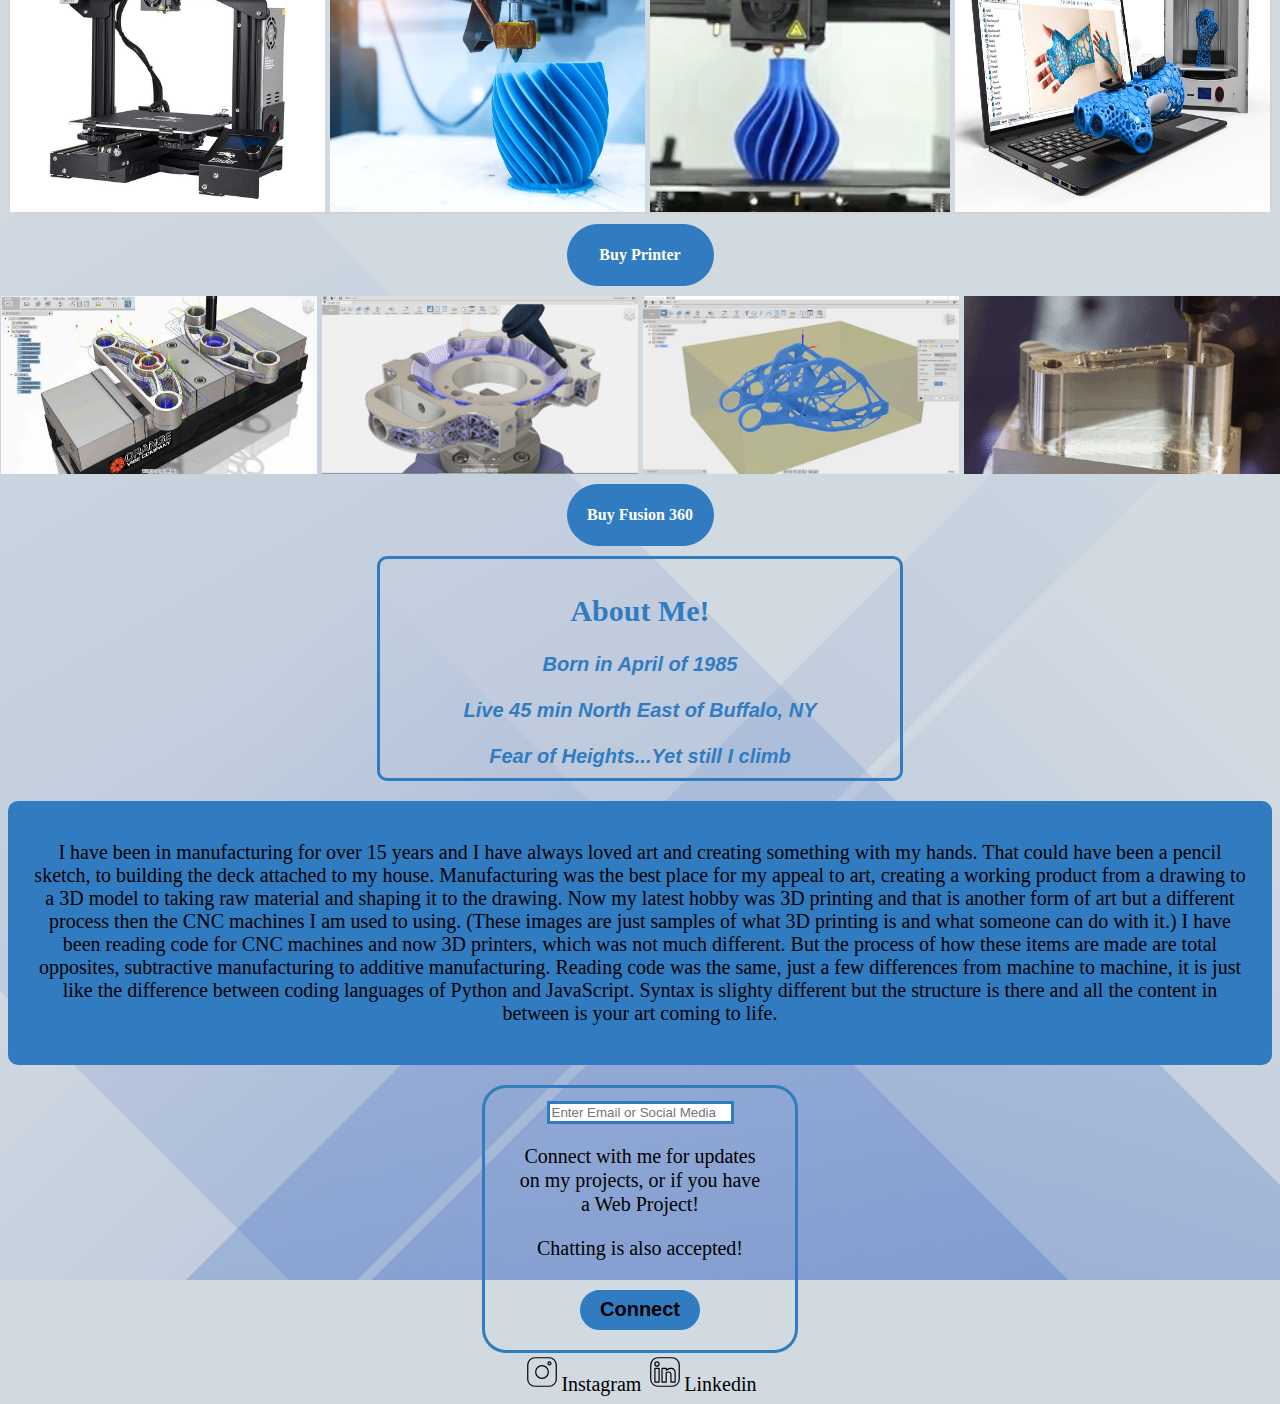
==== commit ff5bfe40: "Update index.html" ====
--- a/index.html
+++ b/index.html
@@ -34,7 +34,7 @@
         <p id="bio">This web based app was designed for kids who like to imagine playing shop.</p>
         <p id="bio">From a Grocery Store to Doctors Office to a Mechanic Shop and even a Library! Click the link to see what it is like so far.</p>
         <a href="https://point-of-service.netlify.app/" target="_blank" id="project">Point-of-Sale</a>
-        <br>
+        <br><br>
         <li>Quinn's Breakfast Club Foundation</li>
         <p id="bio">This web page was created for the foundation my wife and I started inspired by my daughters hospital visits as well as frineds and family.</p>
         <p id="bio"> Click the link to see what the foundation does for the local children's hospital.</p>
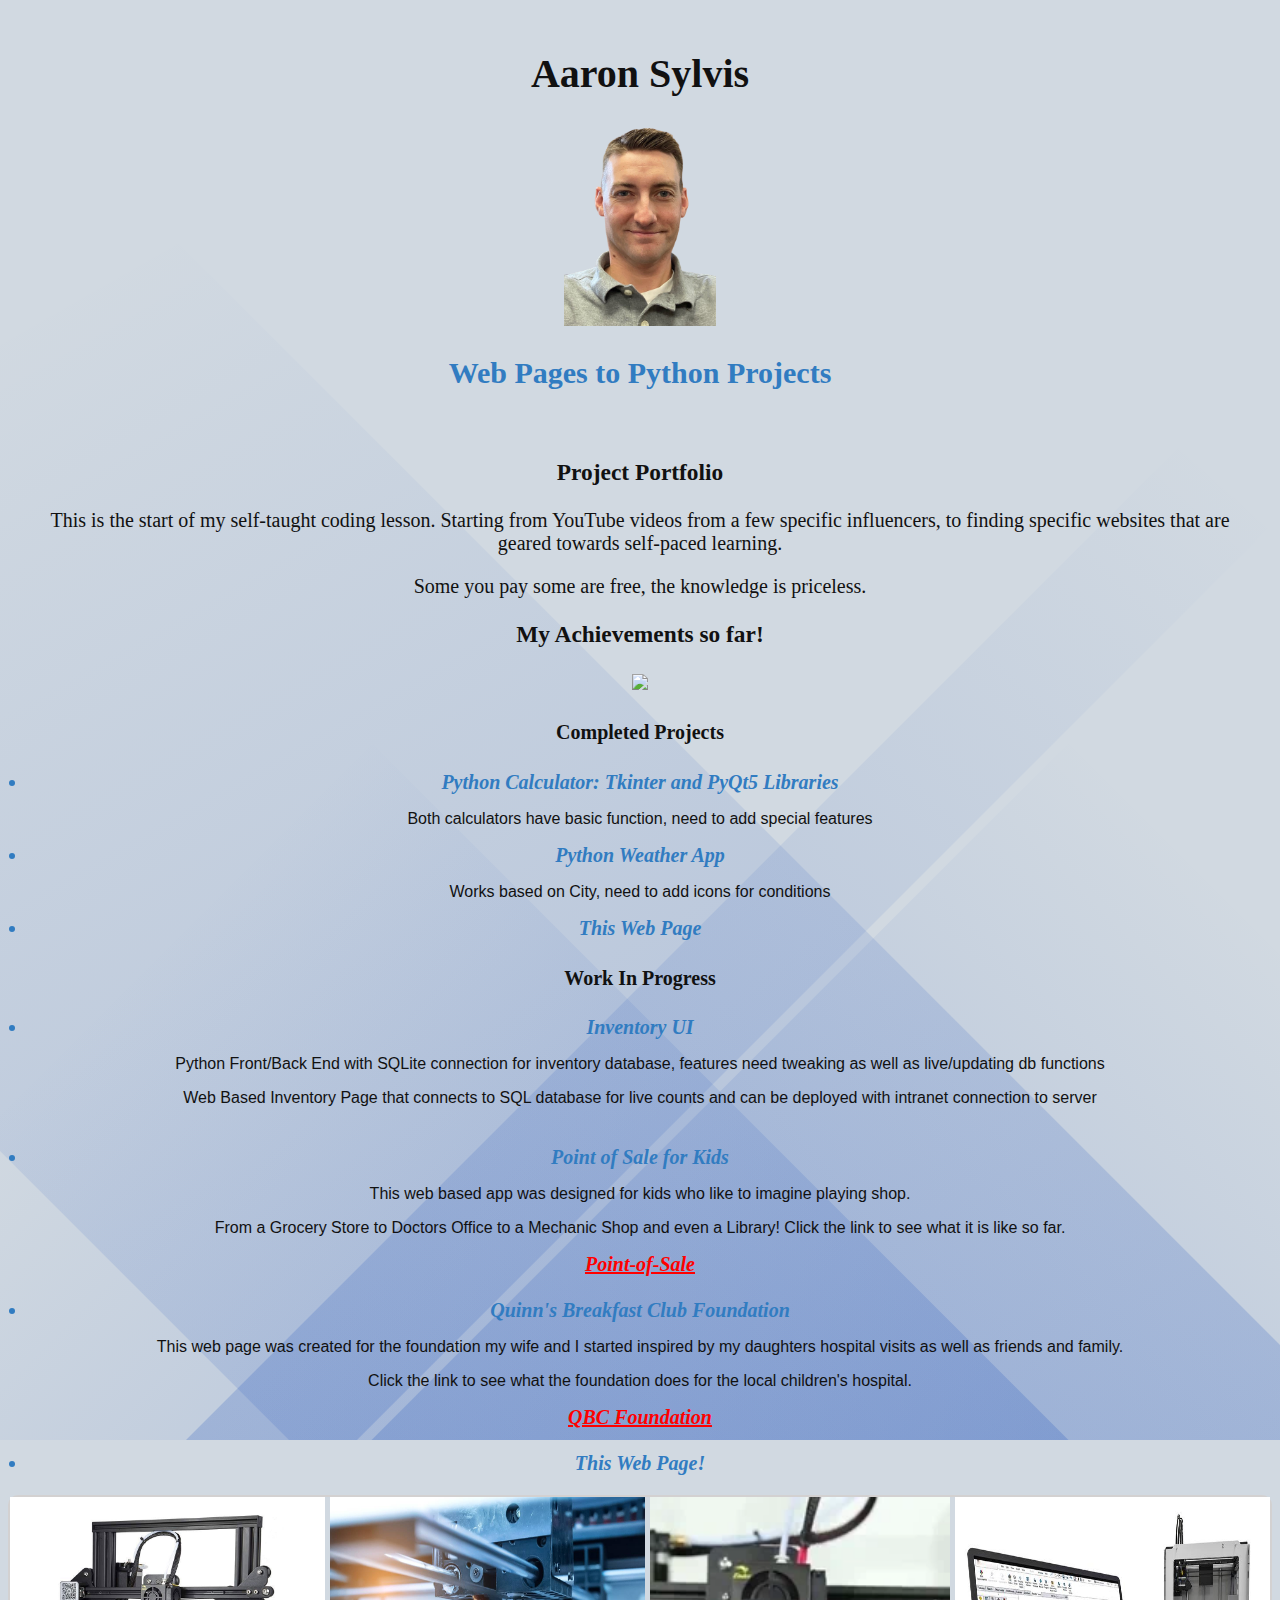
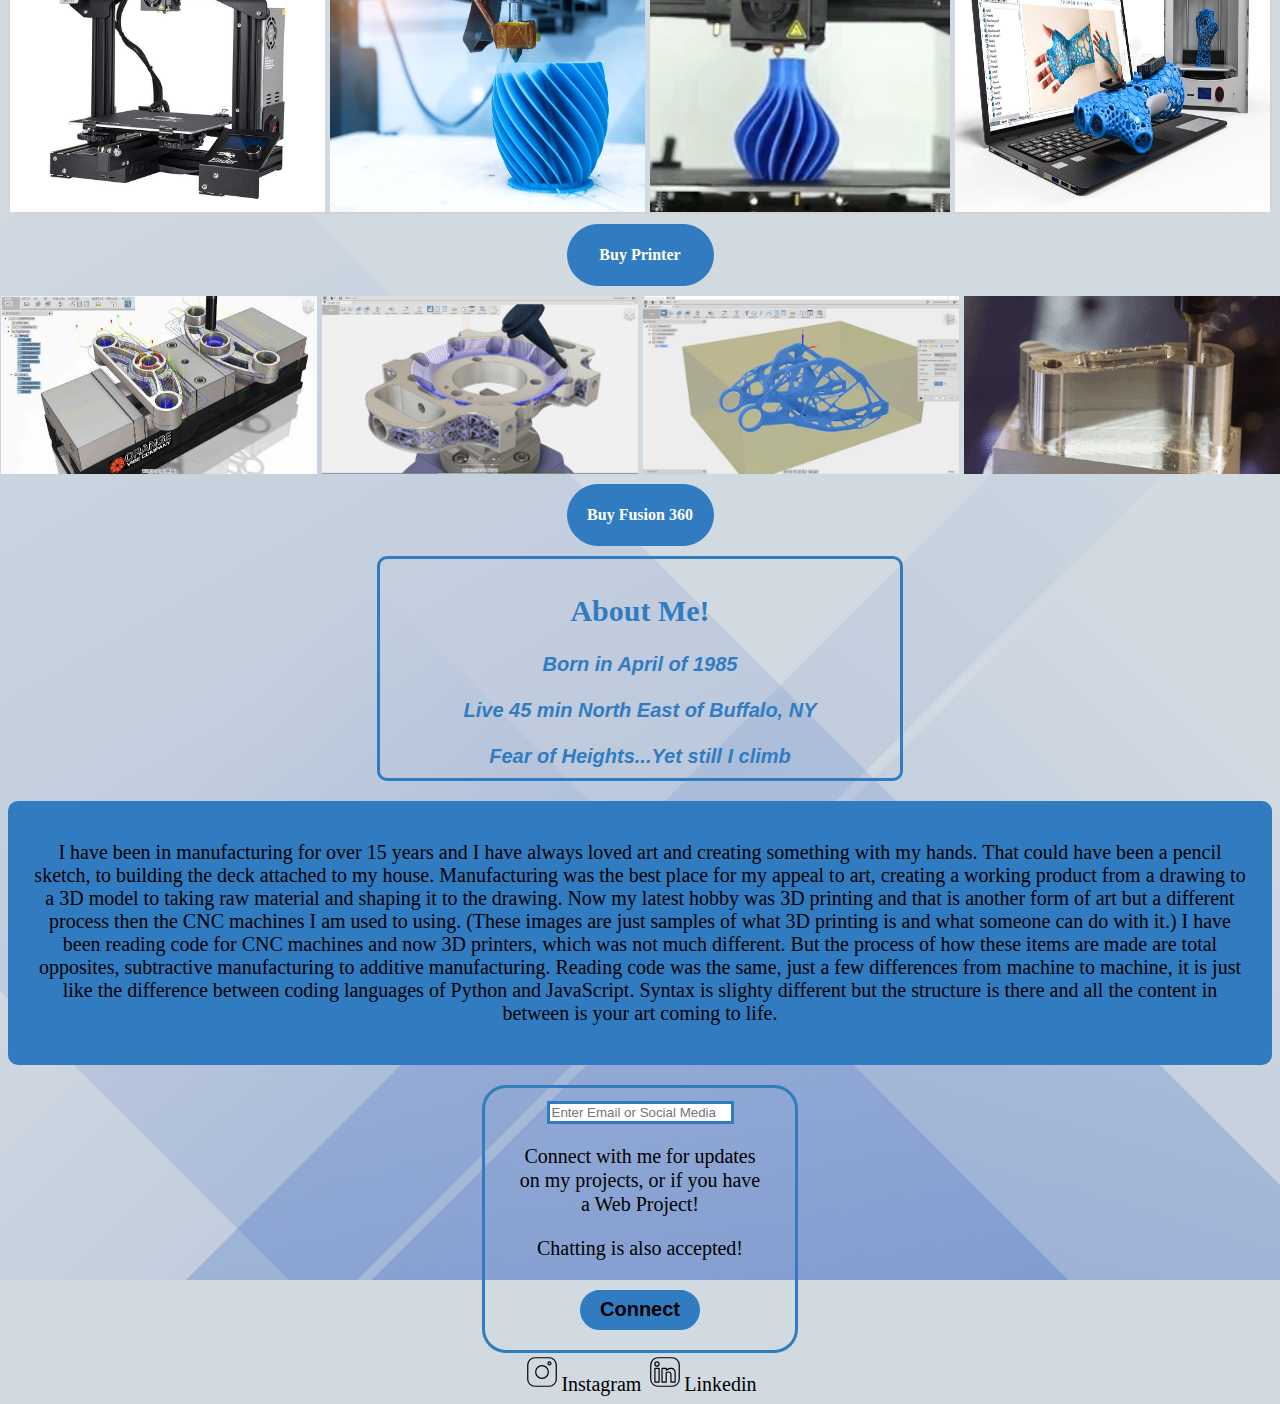
==== commit 239dfa82: "Update index.html" ====
--- a/index.html
+++ b/index.html
@@ -36,7 +36,7 @@
         <a href="https://point-of-service.netlify.app/" target="_blank" id="project">Point-of-Sale</a>
         <br><br>
         <li>Quinn's Breakfast Club Foundation</li>
-        <p id="bio">This web page was created for the foundation my wife and I started inspired by my daughters hospital visits as well as frineds and family.</p>
+        <p id="bio">This web page was created for the foundation my wife and I started inspired by my daughters hospital visits as well as friends and family.</p>
         <p id="bio"> Click the link to see what the foundation does for the local children's hospital.</p>
         <a href="https://qbcfoundation.netlify.app/" target="_blank" id="project">QBC Foundation</a>
         <br><br>
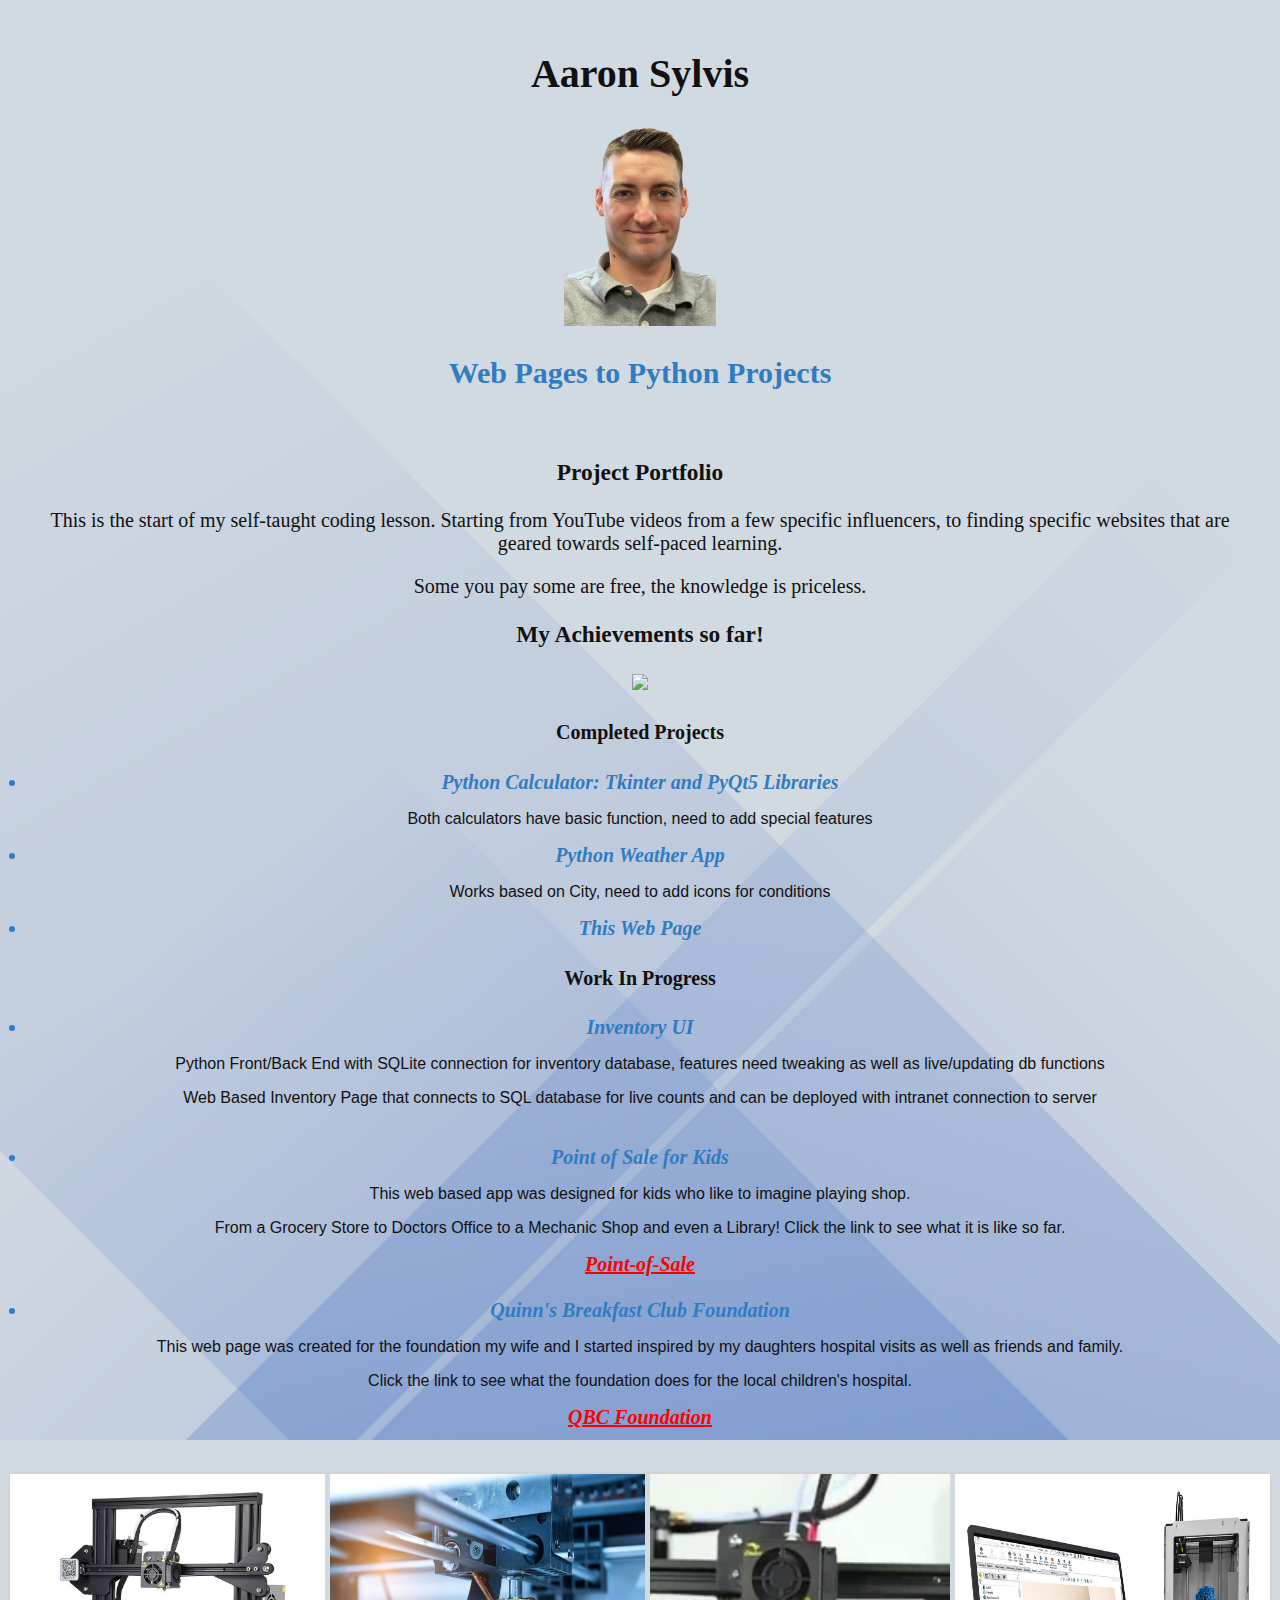
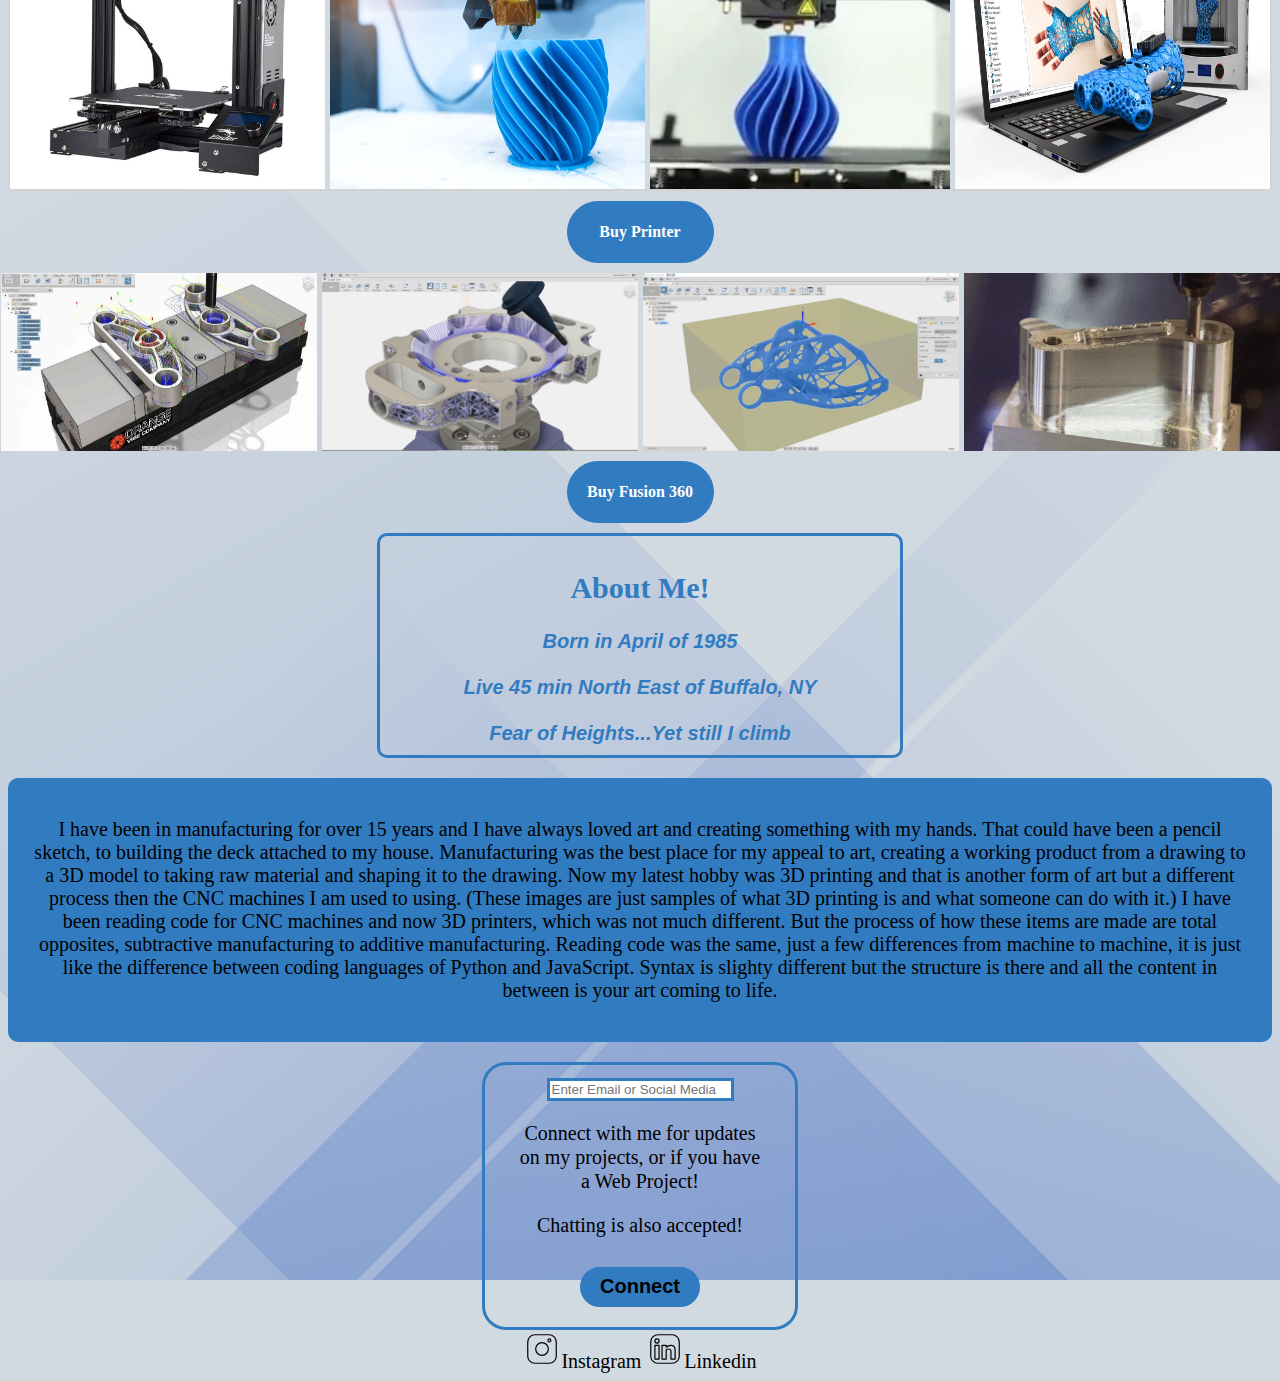
==== commit 8c16c158: "Update index.html" ====
--- a/index.html
+++ b/index.html
@@ -39,8 +39,7 @@
         <p id="bio">This web page was created for the foundation my wife and I started inspired by my daughters hospital visits as well as friends and family.</p>
         <p id="bio"> Click the link to see what the foundation does for the local children's hospital.</p>
         <a href="https://qbcfoundation.netlify.app/" target="_blank" id="project">QBC Foundation</a>
-        <br><br>
-        <li>This Web Page!</li>                           
+        <br><br>                         
     </div>
 
     <div class="printers">
